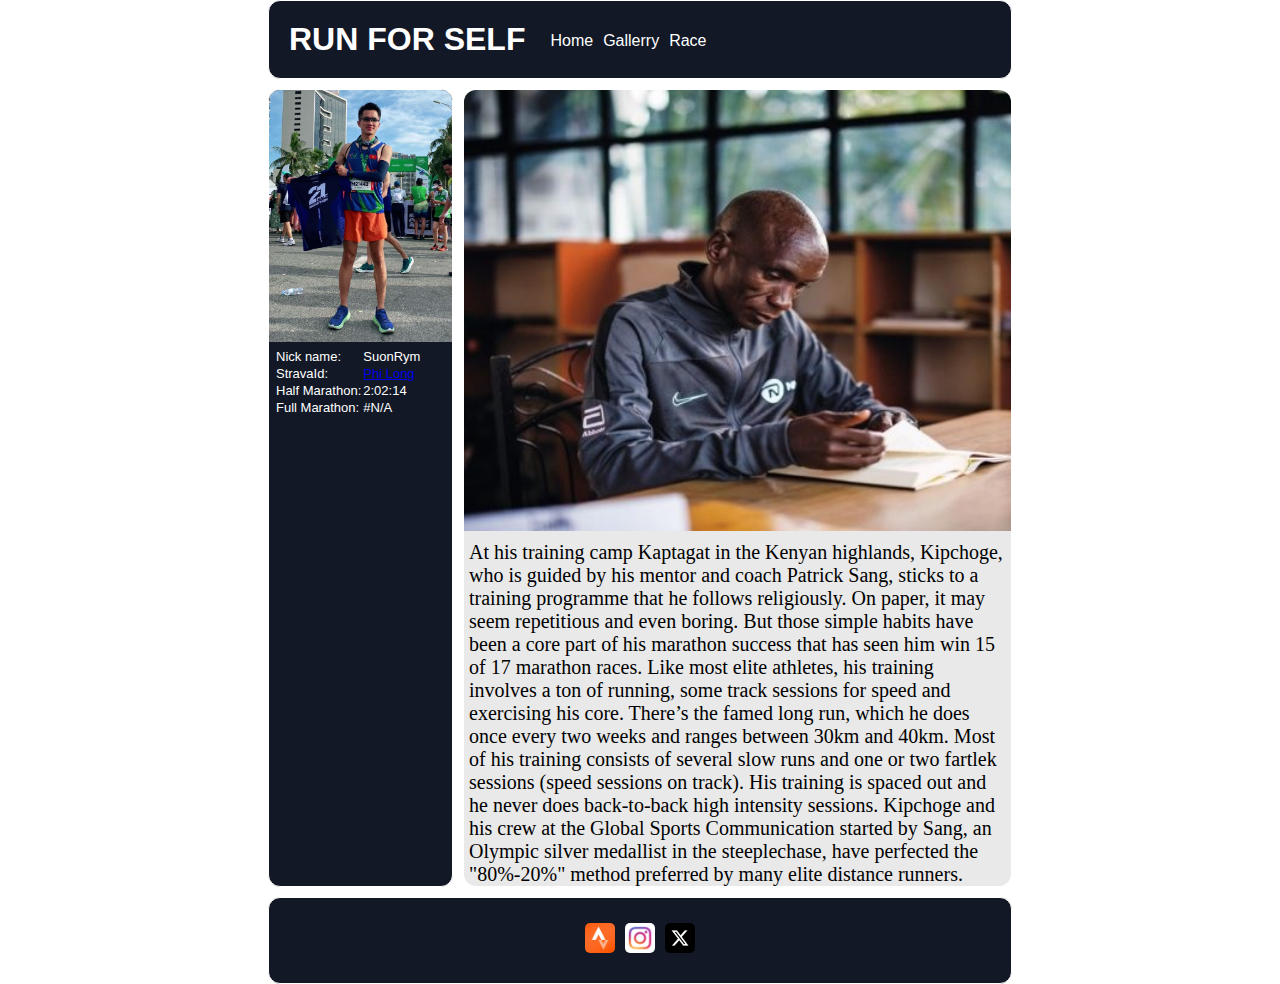
==== article-detail.html @ 6e47fcd3 "Finished coding Project1" ====
<!DOCTYPE html>
<html lang="en">
<head>
    <meta charset="UTF-8">
    <meta name="viewport" content="width=device-width, initial-scale=1.0">
    <link rel="icon" type="image/x-icon" href="images/favicon.ico">
    <link rel="stylesheet" type="text/css" href="css/common.css"/>
    <link rel="stylesheet" type="text/css" href="css/articleDetail.css"/>
    <title>R4S Blog Website</title>
</head>
<body>
    <div class="container">
        <div class="header item">
            <div class="blog-name">
                <span>RUN FOR SELF</span>
            </div>
            <nav class="navigation">
                <ul id="menu-site">
                    <li>
                        <a href="" class="menu">Home</a>
                    </li>
                    <li>
                        <a href="" class="menu">Gallerry</a>
                    </li>
                    <li>
                        <a href="" class="menu">Race</a>
                    </li>
                </ul>
            </nav>
        </div>
        <div class="sidebar item">
            <img src="images/pro5.jpeg" alt="suonrym" class="article-image">
            <table class="profile-content">
                <tr>
                    <td>Nick name: </td>
                    <td>SuonRym</td>
                </tr>
                <tr>
                    <td>StravaId: </td>
                    <td><a href="https://www.strava.com/athletes/41320672">Phi Long</a></td>
                </tr>
                <tr>
                    <td>Half Marathon: </td>
                    <td>2:02:14</td>
                </tr>
                <tr>
                    <td>Full Marathon: </td>
                    <td>#N/A</td>
                </tr>
            </table>
        </div>
        <div class="card-article item">
            <div class="article">
                <img src="images/kipchoge.jpg" alt="bekele" class="article-image">
                <div class="article-content">
                    <p class="article-catch">At his training camp Kaptagat in the Kenyan highlands, Kipchoge, who is guided by his mentor and coach Patrick Sang, sticks to a training programme that he follows religiously. On paper, it may seem repetitious and even boring. But those simple habits have been a core part of his marathon success that has seen him win 15 of 17 marathon races.

                        Like most elite athletes, his training involves a ton of running, some track sessions for speed and exercising his core.
                        
                        There’s the famed long run, which he does once every two weeks and ranges between 30km and 40km. Most of his training consists of several slow runs and one or two fartlek sessions (speed sessions on track).
                        
                        His training is spaced out and he never does back-to-back high intensity sessions.
                        
                        Kipchoge and his crew at the Global Sports Communication started by Sang, an Olympic silver medallist in the steeplechase, have perfected the "80%-20%" method preferred by many elite distance runners.</p>
                </div>
            </div>
        </div>
        <div class="footer item">
            <div class="follow-me">
                <ul class="social">
                    <li>
                        <a href="https://www.strava.com/athletes/41320672" title="Phi Long">
                            <img src="images/socials/strava.png" alt="strava" class="social-image">
                        </a>
                    </li>
                    <li>
                        <a href="https://www.instagram.com/suonrym/" title="suonrym">
                            <img src="images/socials/instagram.png" alt="instagram" class="social-image">
                        </a>
                    </li>
                    <li>
                        <a href="https://twitter.com/suonrym" title="suonrym">
                            <img src="images/socials/x.png" alt="x" class="social-image">
                        </a>
                    </li>
                </ul>
            </div>
        </div>
      </div>
</body>
</html>
---- css/common.css ----
* {
    padding: 0;
    margin: 0;
    box-sizing: border-box;
}

body {
    padding: 0 20px 0 20px;
}

.header {
    grid-area: header;
    background-color: #121826;
    border-radius: 12px;
    overflow: hidden;
    display: flex;
}
.blog-name {
    padding: 20px;
}
.header.item span {
    color: white;
    font: -webkit-small-control;
    font-size: xx-large;
    font-weight: bold;
    width: 100%;
    height: auto;
}
.navigation {
    align-self: center;
}
#menu-site {
    display: flex;
    list-style: none;
}
.menu {
    color: white;
    font: -webkit-small-control;
    font-size: medium;
    text-decoration: none;
    padding: 0 5px 0 5px;
}

.sidebar {
    grid-area: list-article;
    background-color: #121826;
    border-radius: 12px;
    width: 185px;
    overflow: hidden;
}
.profile-content {
    color: white;
    font: -webkit-small-control;
    font-size: small;
    padding: 0 5px 0 5px;
}

.footer {
    grid-area: footer;
    background-color: #121826;
    border-radius: 12px;
    overflow: hidden;
}
.follow-me {
    padding: 20px 0 20px 0;
    text-align: center;
}
.social {
    display: inline-flex;
    list-style: none;
}
.social-image {
    width: 30px;
    height: 30px;
    border-radius: 5px;
    margin: 5px;
}

@media(max-width: 900px) {
    img {
        width: 100%;
        height: auto;
    }

    .sidebar {
        grid-area: list-article;
        background-color: #121826;
        width: 100%;
        border-radius: 20px;
        overflow: hidden;
    }
}
---- css/articleDetail.css ----
.container {
    display: grid;
    width: 60%;
    margin: 0 auto;
    grid-template-columns: repeat(5, 1fr);
    grid-template-rows: auto;

    grid-template-areas:
        "header header header header header"
        "list-article content content content content"
        "footer footer footer footer footer";

    column-gap: 10px;
    row-gap: 10px;
}
.item {
    border: 1px solid white;
    min-height: 50px;
    font-size: 20px;
}

.card-article {
    grid-area: content;
    display: grid;
    grid-template-columns: repeat(1, 1fr);
    column-gap: 10px;
    row-gap: 10px;
}
.article {  
    border: 1px solid var(--border-post);
    background-color: rgb(233, 233, 233);
    border-radius: 12px;
    overflow: hidden;
}

img {
    width: 100%;
    height: auto;
}

.article-content {
    padding: 5px 5px 0 5px;
}

@media(max-width: 900px) {
    .card-article {
        grid-template-columns: repeat(2, 1fr);
    }

    .container {
        grid-template-areas:
            "header header header"
            "content content content"
            "content content content"
            "list-article list-article list-article"
            "footer footer footer";
    }

    .card-article {
        grid-area: content;
        display: grid;
        grid-template-columns: 1fr;
        column-gap: 10px;
        row-gap: 10px;
    }

    img {
        width: 100%;
        height: auto;
    }

    .sidebar {
        grid-area: list-article;
        background-color: #121826;
        width: 100%;
        border-radius: 20px;
        overflow: hidden;
    }
}

@media(max-width: 500px) {
    .card-article {
        grid-template-columns: 1fr;
    }
}
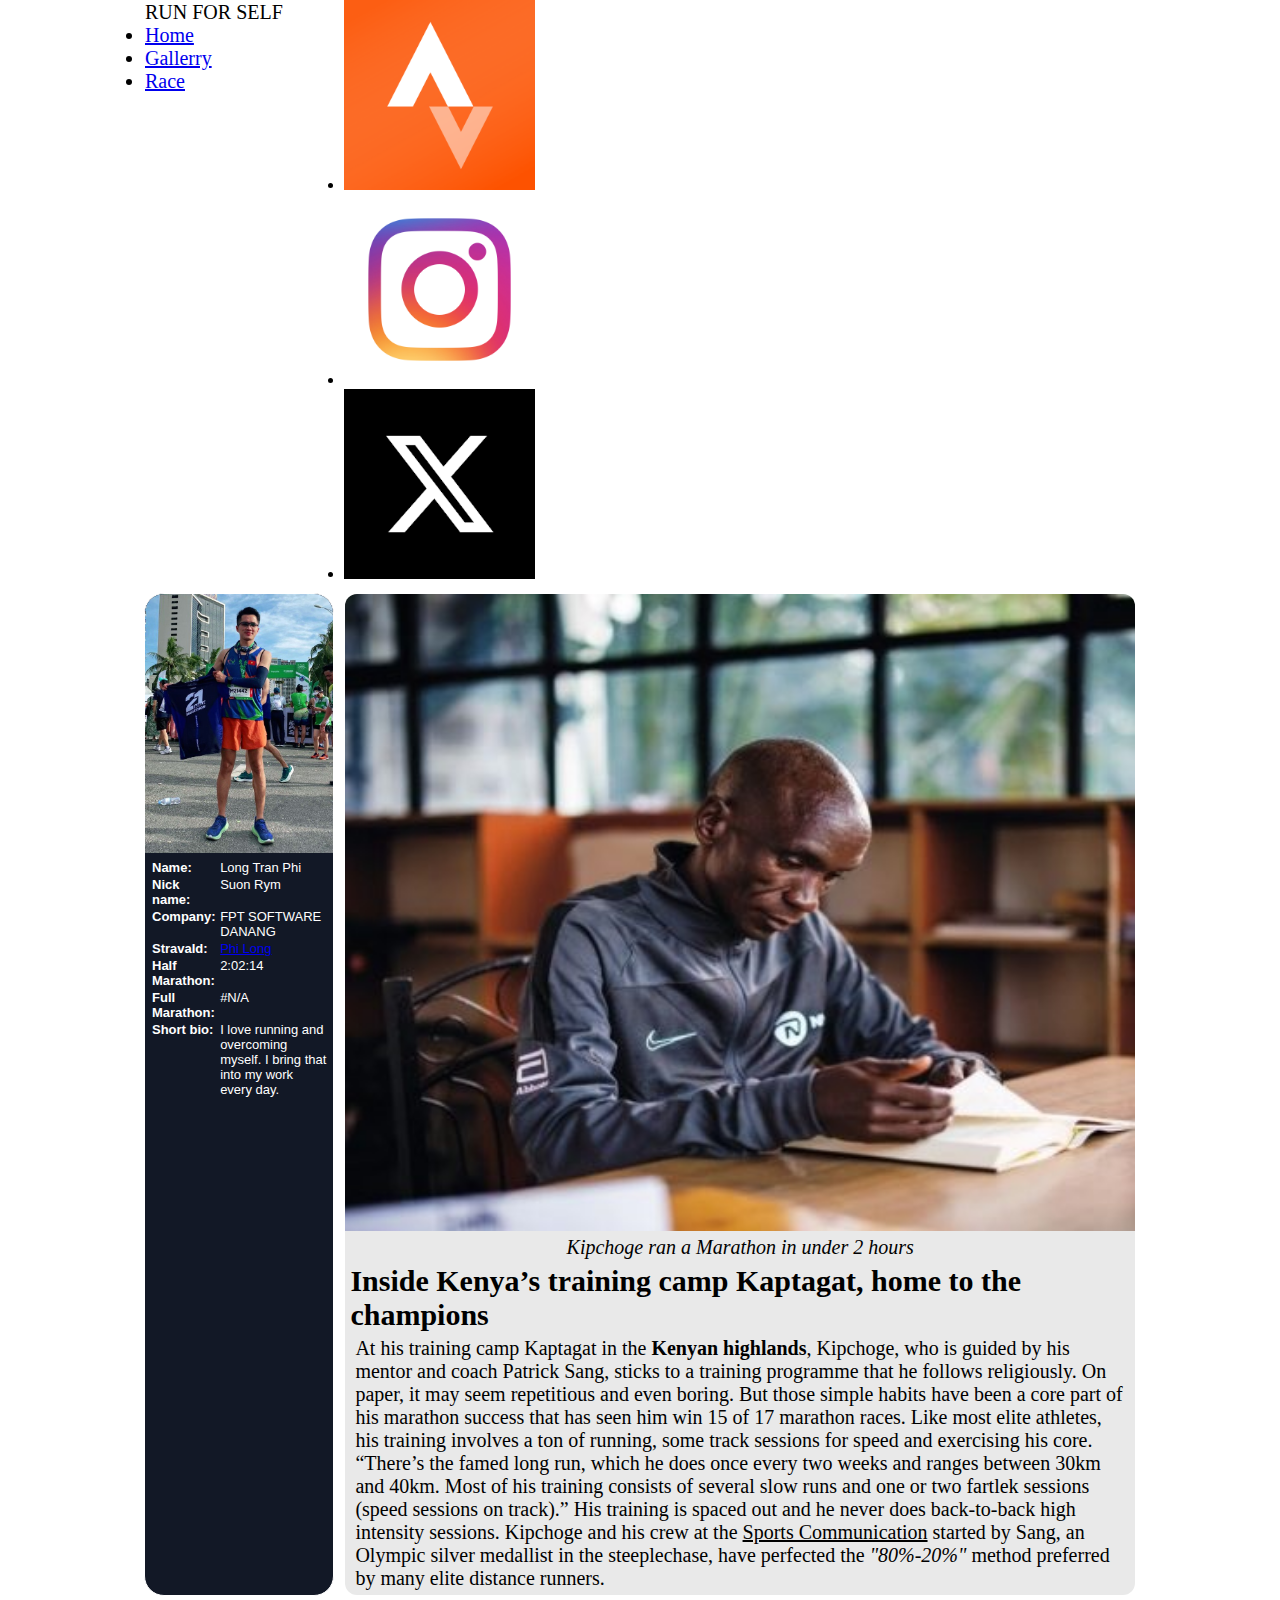
==== commit 4d96d899: "<Fix comment> https://learn.udacity.com/nanodegrees/nd0011/parts/cd0427/lessons/ls1879/concepts/ls18" ====
--- a/article-detail.html
+++ b/article-detail.html
@@ -4,12 +4,14 @@
     <meta charset="UTF-8">
     <meta name="viewport" content="width=device-width, initial-scale=1.0">
     <link rel="icon" type="image/x-icon" href="images/favicon.ico">
-    <link rel="stylesheet" type="text/css" href="css/common.css"/>
-    <link rel="stylesheet" type="text/css" href="css/articleDetail.css"/>
+    <link rel="stylesheet" href="css/common.css"/>
+    <link rel="stylesheet" href="css/header.css"/>
+    <link rel="stylesheet" href="css/footer.css"/>
+    <link rel="stylesheet" href="css/articleDetail.css"/>
     <title>R4S Blog Website</title>
 </head>
 <body>
-    <div class="container">
+    <div class="main">
         <div class="header item">
             <div class="blog-name">
                 <span>RUN FOR SELF</span>
@@ -17,55 +19,71 @@
             <nav class="navigation">
                 <ul id="menu-site">
                     <li>
-                        <a href="" class="menu">Home</a>
+                        <a href="../udaProject1/index.html" class="menu">Home</a>
                     </li>
                     <li>
-                        <a href="" class="menu">Gallerry</a>
+                        <a href="#" class="menu">Gallerry</a>
                     </li>
                     <li>
-                        <a href="" class="menu">Race</a>
+                        <a href="#" class="menu">Race</a>
                     </li>
                 </ul>
             </nav>
         </div>
-        <div class="sidebar item">
+        <div class="aside item">
             <img src="images/pro5.jpeg" alt="suonrym" class="article-image">
             <table class="profile-content">
                 <tr>
-                    <td>Nick name: </td>
-                    <td>SuonRym</td>
+                    <td class="colNm">Name: </td>
+                    <td>Long Tran Phi</td>
                 </tr>
                 <tr>
-                    <td>StravaId: </td>
+                    <td class="colNm">Nick name: </td>
+                    <td>Suon Rym</td>
+                </tr>
+                <tr>
+                    <td class="colNm">Company: </td>
+                    <td>FPT SOFTWARE DANANG</td>
+                </tr>
+                <tr>
+                    <td class="colNm">StravaId: </td>
                     <td><a href="https://www.strava.com/athletes/41320672">Phi Long</a></td>
                 </tr>
                 <tr>
-                    <td>Half Marathon: </td>
+                    <td class="colNm">Half Marathon: </td>
                     <td>2:02:14</td>
                 </tr>
                 <tr>
-                    <td>Full Marathon: </td>
+                    <td class="colNm">Full Marathon: </td>
                     <td>#N/A</td>
+                </tr>
+                <tr>
+                    <td class="colNm">Short bio: </td>
+                    <td>I love running and overcoming myself. I bring that into my work every day.</td>
                 </tr>
             </table>
         </div>
         <div class="card-article item">
             <div class="article">
-                <img src="images/kipchoge.jpg" alt="bekele" class="article-image">
+                <figure>
+                    <img src="images/kipchoge.jpg" alt="bekele" class="article-image">
+                    <figcaption>Kipchoge ran a Marathon in under 2 hours</figcaption>
+                </figure>
                 <div class="article-content">
-                    <p class="article-catch">At his training camp Kaptagat in the Kenyan highlands, Kipchoge, who is guided by his mentor and coach Patrick Sang, sticks to a training programme that he follows religiously. On paper, it may seem repetitious and even boring. But those simple habits have been a core part of his marathon success that has seen him win 15 of 17 marathon races.
+                    <h2>Inside Kenya’s training camp Kaptagat, home to the champions</h2>
+                    <p class="article-catch">At his training camp Kaptagat in the <b>Kenyan highlands</b>, Kipchoge, who is guided by his mentor and coach Patrick Sang, sticks to a training programme that he follows religiously. On paper, it may seem repetitious and even boring. But those simple habits have been a core part of his marathon success that has seen him win 15 of 17 marathon races.
 
                         Like most elite athletes, his training involves a ton of running, some track sessions for speed and exercising his core.
                         
-                        There’s the famed long run, which he does once every two weeks and ranges between 30km and 40km. Most of his training consists of several slow runs and one or two fartlek sessions (speed sessions on track).
+                        <q cite="https://www.ineos159challenge.com/news/behind-the-scenes-in-eliuds-camp/">There’s the famed long run, which he does once every two weeks and ranges between 30km and 40km. Most of his training consists of several slow runs and one or two fartlek sessions (speed sessions on track).</q>
                         
                         His training is spaced out and he never does back-to-back high intensity sessions.
                         
-                        Kipchoge and his crew at the Global Sports Communication started by Sang, an Olympic silver medallist in the steeplechase, have perfected the "80%-20%" method preferred by many elite distance runners.</p>
+                        Kipchoge and his crew at the <u>Sports Communication</u> started by Sang, an Olympic silver medallist in the steeplechase, have perfected the <i>"80%-20%"</i> method preferred by many elite distance runners.</p>
                 </div>
             </div>
         </div>
-        <div class="footer item">
+        <footer>
             <div class="follow-me">
                 <ul class="social">
                     <li>
@@ -85,7 +103,7 @@
                     </li>
                 </ul>
             </div>
-        </div>
+        </footer>
       </div>
 </body>
 </html>--- a/css/common.css
+++ b/css/common.css
@@ -8,40 +8,7 @@
     padding: 0 20px 0 20px;
 }
 
-.header {
-    grid-area: header;
-    background-color: #121826;
-    border-radius: 12px;
-    overflow: hidden;
-    display: flex;
-}
-.blog-name {
-    padding: 20px;
-}
-.header.item span {
-    color: white;
-    font: -webkit-small-control;
-    font-size: xx-large;
-    font-weight: bold;
-    width: 100%;
-    height: auto;
-}
-.navigation {
-    align-self: center;
-}
-#menu-site {
-    display: flex;
-    list-style: none;
-}
-.menu {
-    color: white;
-    font: -webkit-small-control;
-    font-size: medium;
-    text-decoration: none;
-    padding: 0 5px 0 5px;
-}
-
-.sidebar {
+.aside {
     grid-area: list-article;
     background-color: #121826;
     border-radius: 12px;
@@ -54,26 +21,11 @@
     font-size: small;
     padding: 0 5px 0 5px;
 }
-
-.footer {
-    grid-area: footer;
-    background-color: #121826;
-    border-radius: 12px;
-    overflow: hidden;
+.aside td {
+    vertical-align: top;
 }
-.follow-me {
-    padding: 20px 0 20px 0;
-    text-align: center;
-}
-.social {
-    display: inline-flex;
-    list-style: none;
-}
-.social-image {
-    width: 30px;
-    height: 30px;
-    border-radius: 5px;
-    margin: 5px;
+.aside .colNm {
+    font-weight: bold;
 }
 
 @media(max-width: 900px) {
@@ -82,7 +34,7 @@
         height: auto;
     }
 
-    .sidebar {
+    .aside {
         grid-area: list-article;
         background-color: #121826;
         width: 100%;
--- a/css/articleDetail.css
+++ b/css/articleDetail.css
@@ -1,36 +1,24 @@
-.container {
-    display: grid;
-    width: 60%;
-    margin: 0 auto;
-    grid-template-columns: repeat(5, 1fr);
-    grid-template-rows: auto;
-
-    grid-template-areas:
-        "header header header header header"
-        "list-article content content content content"
-        "footer footer footer footer footer";
-
-    column-gap: 10px;
-    row-gap: 10px;
-}
 .item {
     border: 1px solid white;
     min-height: 50px;
     font-size: 20px;
 }
 
-.card-article {
-    grid-area: content;
-    display: grid;
-    grid-template-columns: repeat(1, 1fr);
-    column-gap: 10px;
-    row-gap: 10px;
-}
 .article {  
     border: 1px solid var(--border-post);
     background-color: rgb(233, 233, 233);
     border-radius: 12px;
     overflow: hidden;
+}
+.article-content {
+    padding: 5px 5px 0 5px;
+}
+figcaption {
+    text-align: -webkit-center;
+    font-style: italic;
+}
+.article-catch {
+    padding: 5px;
 }
 
 img {
@@ -38,22 +26,54 @@
     height: auto;
 }
 
-.article-content {
-    padding: 5px 5px 0 5px;
+@media only screen and (min-width: 901px) {
+    .main {
+        display: grid;
+        width: 80%;
+        margin: 0 auto;
+        grid-template-columns: repeat(5, 1fr);
+        grid-template-rows: auto;
+    
+        grid-template-areas:
+            "header header header header header"
+            "profile content content content content"
+            "footer footer footer footer footer";
+    
+        column-gap: 10px;
+        row-gap: 10px;
+    }
+
+    .card-article {
+        grid-area: content;
+        display: grid;
+        grid-template-columns: 1fr; 
+        column-gap: 10px;
+        row-gap: 10px;
+    }
+
+    .aside {
+        grid-area: profile;
+        background-color: #121826;
+        width: 100%;
+        border-radius: 20px;
+        overflow: hidden;
+    }
 }
 
-@media(max-width: 900px) {
-    .card-article {
-        grid-template-columns: repeat(2, 1fr);
-    }
+@media only screen and (min-width: 600px) and (max-width: 900px) {
+    .main {
+        display: grid;
+        margin: 0 auto;
+        grid-template-columns: repeat(4, 1fr);
+        grid-template-rows: auto;
 
-    .container {
         grid-template-areas:
-            "header header header"
-            "content content content"
-            "content content content"
-            "list-article list-article list-article"
-            "footer footer footer";
+            "header header header header"
+            "profile content content content"
+            "footer footer footer footer";
+        
+        column-gap: 10px;
+        row-gap: 10px;
     }
 
     .card-article {
@@ -64,13 +84,8 @@
         row-gap: 10px;
     }
 
-    img {
-        width: 100%;
-        height: auto;
-    }
-
-    .sidebar {
-        grid-area: list-article;
+    .aside {
+        grid-area: profile;
         background-color: #121826;
         width: 100%;
         border-radius: 20px;
@@ -78,8 +93,35 @@
     }
 }
 
-@media(max-width: 500px) {
+@media only screen and (min-width: 360px) and (max-width: 599px) {
+    .main {
+        display: grid;
+        margin: 0 auto;
+        grid-template-columns: 1fr;
+        grid-template-rows: auto;
+        grid-template-areas:
+            "header"
+            "profile"
+            "content"
+            "footer";
+
+        column-gap: 10px;
+        row-gap: 10px;
+    }
+
     .card-article {
+        grid-area: content;
+        display: grid;
         grid-template-columns: 1fr;
+        column-gap: 10px;
+        row-gap: 10px;
+    }
+
+    .aside {
+        grid-area: profile;
+        background-color: #121826;
+        width: 100%;
+        border-radius: 20px;
+        overflow: hidden;
     }
 }